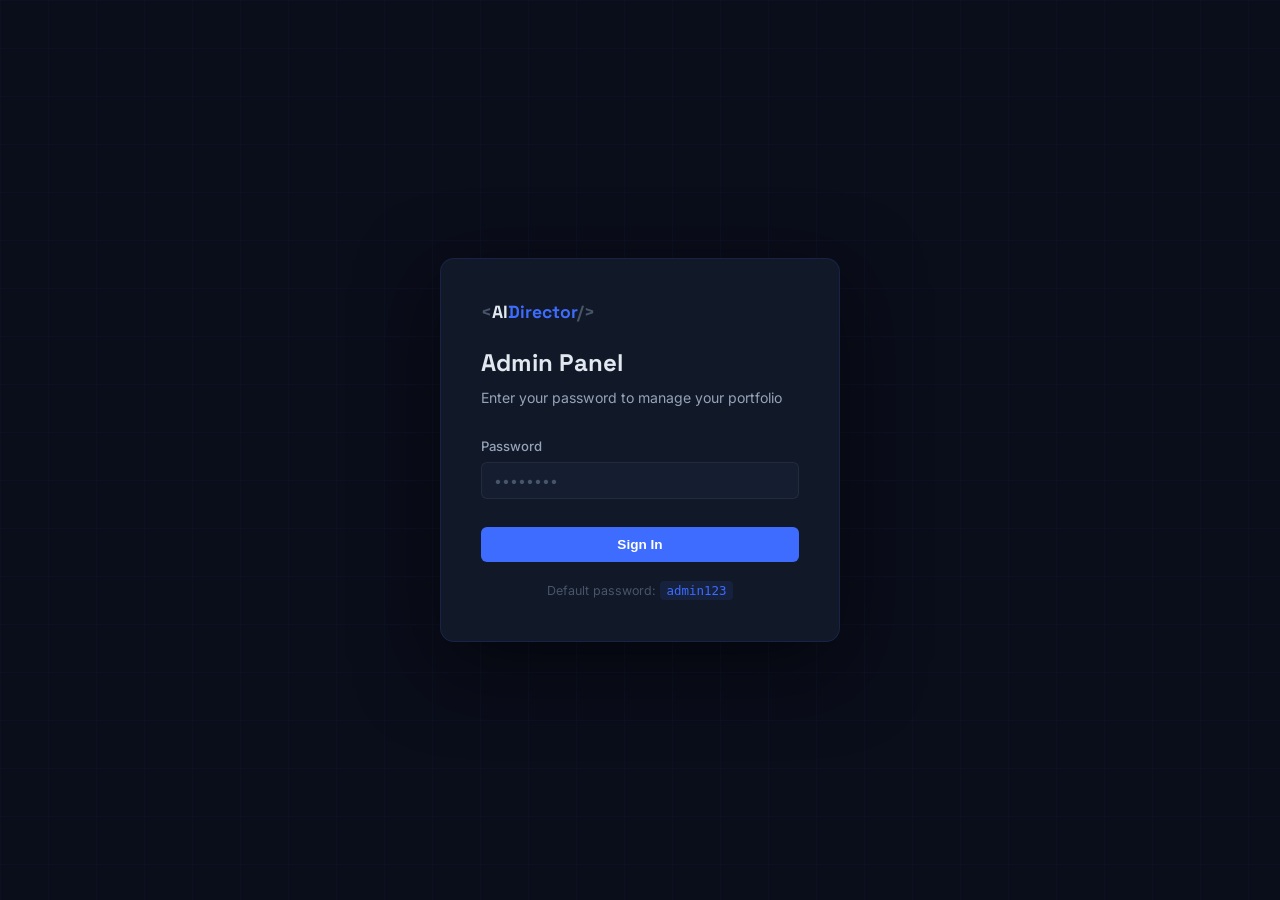
==== admin.html @ 9ab419d9 "Initial portfolio upload — AI Director portfolio with admin panel" ====
<!DOCTYPE html>
<html lang="en">
<head>
  <meta charset="UTF-8" />
  <meta name="viewport" content="width=device-width, initial-scale=1.0" />
  <title>Portfolio Admin Panel</title>
  <link rel="stylesheet" href="admin.css" />
  <link href="https://fonts.googleapis.com/css2?family=Inter:wght@300;400;500;600;700&family=Space+Grotesk:wght@500;600;700&display=swap" rel="stylesheet" />
</head>
<body>

<!-- ═══════════════════════ LOGIN ═══════════════════════ -->
<div class="login-screen" id="loginScreen">
  <div class="login-card">
    <div class="login-logo">
      <span class="lb">&lt;</span>AI<span class="la">Director</span><span class="lb">/&gt;</span>
    </div>
    <h2>Admin Panel</h2>
    <p class="login-sub">Enter your password to manage your portfolio</p>
    <form id="loginForm" autocomplete="off">
      <div class="field-group">
        <label class="field-label">Password</label>
        <input type="password" id="loginPassword" class="field-input" placeholder="••••••••" />
      </div>
      <div class="login-error" id="loginError"></div>
      <button type="submit" class="btn-primary full-width">Sign In</button>
    </form>
    <p class="login-hint">Default password: <code>admin123</code></p>
  </div>
</div>

<!-- ═══════════════════════ ADMIN SHELL ═══════════════════════ -->
<div class="admin-shell" id="adminShell">

  <!-- Topbar -->
  <header class="topbar">
    <div class="topbar-logo">
      <span class="lb">&lt;</span>AI<span class="la">Director</span><span class="lb">/&gt;</span>
      <span class="topbar-badge">Admin</span>
    </div>
    <div class="topbar-right">
      <span class="save-status" id="saveStatus"></span>
      <a href="index.html" target="_blank" class="btn-ghost-sm">
        <svg width="14" height="14" viewBox="0 0 24 24" fill="none" stroke="currentColor" stroke-width="2"><path d="M18 13v6a2 2 0 01-2 2H5a2 2 0 01-2-2V8a2 2 0 012-2h6"/><polyline points="15 3 21 3 21 9"/><line x1="10" y1="14" x2="21" y2="3"/></svg>
        View Portfolio
      </a>
      <button class="btn-save" id="saveBtn">
        <svg width="14" height="14" viewBox="0 0 24 24" fill="none" stroke="currentColor" stroke-width="2"><path d="M19 21H5a2 2 0 01-2-2V5a2 2 0 012-2h11l5 5v11a2 2 0 01-2 2z"/><polyline points="17 21 17 13 7 13 7 21"/><polyline points="7 3 7 8 15 8"/></svg>
        Save &amp; Publish
      </button>
      <button class="btn-logout" id="logoutBtn">Logout</button>
    </div>
  </header>

  <!-- Body -->
  <div class="admin-body">

    <!-- Sidebar -->
    <nav class="sidebar">
      <button class="sidebar-btn active" data-tab="profile">
        <svg width="16" height="16" viewBox="0 0 24 24" fill="none" stroke="currentColor" stroke-width="2"><circle cx="12" cy="8" r="4"/><path d="M4 20c0-4 3.6-7 8-7s8 3 8 7"/></svg>
        Profile
      </button>
      <button class="sidebar-btn" data-tab="projects">
        <svg width="16" height="16" viewBox="0 0 24 24" fill="none" stroke="currentColor" stroke-width="2"><rect x="3" y="3" width="7" height="7"/><rect x="14" y="3" width="7" height="7"/><rect x="14" y="14" width="7" height="7"/><rect x="3" y="14" width="7" height="7"/></svg>
        Projects
      </button>
      <button class="sidebar-btn" data-tab="stats">
        <svg width="16" height="16" viewBox="0 0 24 24" fill="none" stroke="currentColor" stroke-width="2"><polyline points="22 12 18 12 15 21 9 3 6 12 2 12"/></svg>
        Stats
      </button>
      <button class="sidebar-btn" data-tab="techstack">
        <svg width="16" height="16" viewBox="0 0 24 24" fill="none" stroke="currentColor" stroke-width="2"><polyline points="16 18 22 12 16 6"/><polyline points="8 6 2 12 8 18"/></svg>
        Tech Stack
      </button>
      <button class="sidebar-btn" data-tab="contact">
        <svg width="16" height="16" viewBox="0 0 24 24" fill="none" stroke="currentColor" stroke-width="2"><path d="M4 4h16c1.1 0 2 .9 2 2v12c0 1.1-.9 2-2 2H4c-1.1 0-2-.9-2-2V6c0-1.1.9-2 2-2z"/><polyline points="22,6 12,13 2,6"/></svg>
        Contact
      </button>
      <button class="sidebar-btn" data-tab="security">
        <svg width="16" height="16" viewBox="0 0 24 24" fill="none" stroke="currentColor" stroke-width="2"><rect x="3" y="11" width="18" height="11" rx="2"/><path d="M7 11V7a5 5 0 0110 0v4"/></svg>
        Security
      </button>
    </nav>

    <!-- Main content -->
    <main class="admin-main">

      <!-- ── PROFILE TAB ── -->
      <section class="tab-panel active" id="tab-profile">
        <div class="panel-header">
          <h2>Profile</h2>
          <p>Your personal information and hero section content.</p>
        </div>

        <div class="panel-body">

          <!-- Photo -->
          <div class="section-card">
            <div class="section-card-title">Profile Photo</div>
            <div class="photo-upload-area">
              <div class="photo-preview-wrap">
                <div class="photo-preview" id="photoPreview">
                  <img id="photoPreviewImg" src="" alt="" style="display:none" />
                  <div class="photo-preview-placeholder" id="photoPlaceholder">
                    <svg width="28" height="28" viewBox="0 0 24 24" fill="none" stroke="currentColor" stroke-width="1.5"><circle cx="12" cy="8" r="4"/><path d="M4 20c0-4 3.6-7 8-7s8 3 8 7"/></svg>
                  </div>
                </div>
              </div>
              <div class="photo-upload-controls">
                <label class="btn-upload" for="photoFileInput">
                  <svg width="14" height="14" viewBox="0 0 24 24" fill="none" stroke="currentColor" stroke-width="2"><path d="M21 15v4a2 2 0 01-2 2H5a2 2 0 01-2-2v-4"/><polyline points="17 8 12 3 7 8"/><line x1="12" y1="3" x2="12" y2="15"/></svg>
                  Upload Photo
                </label>
                <input type="file" id="photoFileInput" accept="image/*" style="display:none" />
                <button class="btn-danger-sm" id="removePhotoBtn">Remove</button>
                <p class="field-hint">JPG, PNG, WEBP recommended. Will be shown as a circle.</p>
              </div>
            </div>
          </div>

          <!-- Basic info -->
          <div class="section-card">
            <div class="section-card-title">Basic Information</div>
            <div class="fields-grid-2">
              <div class="field-group">
                <label class="field-label">Full Name</label>
                <input type="text" id="profileName" class="field-input" placeholder="e.g. Alex Johnson" />
              </div>
              <div class="field-group">
                <label class="field-label">Title / Role</label>
                <input type="text" id="profileTitle" class="field-input" placeholder="e.g. IT Director & AI Innovator" />
              </div>
            </div>
            <div class="field-group">
              <label class="field-label">Hero Tagline</label>
              <textarea id="profileTagline" class="field-textarea" rows="2" placeholder="Short compelling statement about who you are..."></textarea>
            </div>
            <div class="field-group">
              <label class="field-label">Status Badge <span class="field-hint-inline">(shown under photo)</span></label>
              <input type="text" id="profileStatus" class="field-input" placeholder="e.g. Open to opportunities" />
            </div>
          </div>

          <!-- About bio -->
          <div class="section-card">
            <div class="section-card-title">About Section Bio</div>
            <div class="field-group">
              <label class="field-label">Paragraph 1</label>
              <textarea id="profileBio1" class="field-textarea" rows="3" placeholder="Your professional background..."></textarea>
            </div>
            <div class="field-group">
              <label class="field-label">Paragraph 2</label>
              <textarea id="profileBio2" class="field-textarea" rows="3" placeholder="What drives your work..."></textarea>
            </div>
          </div>

          <!-- Badges -->
          <div class="section-card">
            <div class="section-card-title">Hero Skill Badges</div>
            <p class="section-card-sub">These appear as pills in your hero section.</p>
            <div class="chip-input-wrap">
              <div class="chip-list" id="badgeChips"></div>
              <div class="chip-add-row">
                <input type="text" id="badgeInput" class="field-input chip-input" placeholder="Type a badge and press Enter" />
                <button class="btn-add-chip" id="addBadgeBtn">Add</button>
              </div>
            </div>
          </div>

        </div>
      </section>

      <!-- ── PROJECTS TAB ── -->
      <section class="tab-panel" id="tab-projects">
        <div class="panel-header">
          <h2>Projects</h2>
          <p>Add, edit, and remove your AI projects. The first project marked as Featured will span full width.</p>
        </div>
        <div class="panel-body">
          <button class="btn-add-project" id="addProjectBtn">
            <svg width="16" height="16" viewBox="0 0 24 24" fill="none" stroke="currentColor" stroke-width="2"><line x1="12" y1="5" x2="12" y2="19"/><line x1="5" y1="12" x2="19" y2="12"/></svg>
            Add New Project
          </button>
          <div class="projects-admin-list" id="projectsList"></div>
        </div>
      </section>

      <!-- ── STATS TAB ── -->
      <section class="tab-panel" id="tab-stats">
        <div class="panel-header">
          <h2>Stats</h2>
          <p>The 4 animated counters shown in the About section.</p>
        </div>
        <div class="panel-body">
          <div class="section-card">
            <div class="stats-admin-grid" id="statsAdminGrid"></div>
          </div>
        </div>
      </section>

      <!-- ── TECH STACK TAB ── -->
      <section class="tab-panel" id="tab-techstack">
        <div class="panel-header">
          <h2>Tech Stack</h2>
          <p>Technologies shown as pills in the About section.</p>
        </div>
        <div class="panel-body">
          <div class="section-card">
            <div class="chip-input-wrap">
              <div class="chip-list" id="techChips"></div>
              <div class="chip-add-row">
                <input type="text" id="techInput" class="field-input chip-input" placeholder="Type a technology and press Enter" />
                <button class="btn-add-chip" id="addTechBtn">Add</button>
              </div>
            </div>
          </div>
        </div>
      </section>

      <!-- ── CONTACT TAB ── -->
      <section class="tab-panel" id="tab-contact">
        <div class="panel-header">
          <h2>Contact Links</h2>
          <p>Your social and contact information shown at the bottom of the portfolio.</p>
        </div>
        <div class="panel-body">
          <div class="section-card">
            <div class="field-group">
              <label class="field-label">
                <svg width="14" height="14" viewBox="0 0 24 24" fill="currentColor" style="vertical-align:middle;margin-right:6px"><path d="M20.447 20.452h-3.554v-5.569c0-1.328-.027-3.037-1.852-3.037-1.853 0-2.136 1.445-2.136 2.939v5.667H9.351V9h3.414v1.561h.046c.477-.9 1.637-1.85 3.37-1.85 3.601 0 4.267 2.37 4.267 5.455v6.286zM5.337 7.433a2.062 2.062 0 01-2.063-2.065 2.064 2.064 0 112.063 2.065zm1.782 13.019H3.555V9h3.564v11.452zM22.225 0H1.771C.792 0 0 .774 0 1.729v20.542C0 23.227.792 24 1.771 24h20.451C23.2 24 24 23.227 24 22.271V1.729C24 .774 23.2 0 22.222 0h.003z"/></svg>
                LinkedIn URL
              </label>
              <input type="url" id="contactLinkedin" class="field-input" placeholder="https://linkedin.com/in/yourprofile" />
            </div>
            <div class="field-group">
              <label class="field-label">
                <svg width="14" height="14" viewBox="0 0 24 24" fill="currentColor" style="vertical-align:middle;margin-right:6px"><path d="M12 2C6.477 2 2 6.477 2 12c0 4.418 2.865 8.166 6.839 9.489.5.092.682-.217.682-.482 0-.237-.009-.868-.013-1.703-2.782.604-3.369-1.341-3.369-1.341-.454-1.155-1.11-1.462-1.11-1.462-.908-.62.069-.608.069-.608 1.003.07 1.531 1.03 1.531 1.03.892 1.529 2.341 1.087 2.91.832.092-.647.35-1.088.636-1.338-2.22-.253-4.555-1.11-4.555-4.943 0-1.091.39-1.984 1.029-2.683-.103-.253-.446-1.27.098-2.647 0 0 .84-.269 2.75 1.025A9.578 9.578 0 0112 6.836c.85.004 1.705.115 2.504.337 1.909-1.294 2.747-1.025 2.747-1.025.546 1.377.203 2.394.1 2.647.64.699 1.028 1.592 1.028 2.683 0 3.842-2.339 4.687-4.566 4.935.359.309.678.919.678 1.852 0 1.336-.012 2.415-.012 2.741 0 .267.18.578.688.48C19.138 20.163 22 16.418 22 12c0-5.523-4.477-10-10-10z"/></svg>
                GitHub URL
              </label>
              <input type="url" id="contactGithub" class="field-input" placeholder="https://github.com/yourusername" />
            </div>
            <div class="field-group">
              <label class="field-label">Email Address</label>
              <input type="email" id="contactEmail" class="field-input" placeholder="you@email.com" />
            </div>
          </div>
        </div>
      </section>

      <!-- ── SECURITY TAB ── -->
      <section class="tab-panel" id="tab-security">
        <div class="panel-header">
          <h2>Security</h2>
          <p>Manage your admin panel access.</p>
        </div>
        <div class="panel-body">
          <div class="section-card">
            <div class="section-card-title">Change Password</div>
            <div class="fields-grid-2">
              <div class="field-group">
                <label class="field-label">New Password</label>
                <input type="password" id="newPassword" class="field-input" placeholder="Enter new password" autocomplete="new-password" />
              </div>
              <div class="field-group">
                <label class="field-label">Confirm Password</label>
                <input type="password" id="confirmPassword" class="field-input" placeholder="Confirm new password" autocomplete="new-password" />
              </div>
            </div>
            <div class="security-error" id="securityMsg"></div>
            <button class="btn-primary" id="changePasswordBtn">Update Password</button>
          </div>

          <div class="section-card danger-zone">
            <div class="section-card-title danger-title">Danger Zone</div>
            <p class="section-card-sub">Permanently reset all portfolio content back to the default placeholder data. This cannot be undone.</p>
            <button class="btn-danger" id="resetDataBtn">Reset All Content to Defaults</button>
          </div>
        </div>
      </section>

    </main>
  </div>
</div>

<!-- Project Edit Modal -->
<div class="modal-overlay" id="projectModal">
  <div class="modal">
    <div class="modal-header">
      <h3 id="modalTitle">Add Project</h3>
      <button class="modal-close" id="modalClose">&times;</button>
    </div>
    <div class="modal-body">

      <div class="fields-grid-2">
        <div class="field-group">
          <label class="field-label">Project Title</label>
          <input type="text" id="projTitle" class="field-input" placeholder="e.g. AI Knowledge Assistant" />
        </div>
        <div class="field-group">
          <label class="field-label">GitHub URL</label>
          <input type="url" id="projGithub" class="field-input" placeholder="https://github.com/you/repo" />
        </div>
      </div>

      <div class="field-group">
        <label class="field-label">Description</label>
        <textarea id="projDesc" class="field-textarea" rows="3" placeholder="What does this project do? What problem does it solve?"></textarea>
      </div>

      <div class="field-group">
        <label class="field-label">Tags <span class="field-hint-inline">(press Enter to add)</span></label>
        <div class="chip-input-wrap">
          <div class="chip-list" id="projTagChips"></div>
          <div class="chip-add-row">
            <input type="text" id="projTagInput" class="field-input chip-input" placeholder="e.g. LLM, Python, RAG" />
            <button class="btn-add-chip" id="addProjTagBtn">Add</button>
          </div>
        </div>
      </div>

      <div class="field-group">
        <label class="field-label featured-label">
          <input type="checkbox" id="projFeatured" />
          <span>Mark as Featured <span class="field-hint-inline">(displays full-width at top)</span></span>
        </label>
      </div>

      <div class="field-group">
        <label class="field-label">Cover Image</label>
        <div class="cover-upload-area" id="coverUploadArea">
          <div class="cover-preview" id="coverPreview">
            <img id="coverPreviewImg" src="" alt="" style="display:none" />
            <div class="cover-placeholder" id="coverPlaceholder">
              <svg width="32" height="32" viewBox="0 0 24 24" fill="none" stroke="currentColor" stroke-width="1.5"><rect x="3" y="3" width="18" height="18" rx="2"/><circle cx="8.5" cy="8.5" r="1.5"/><polyline points="21 15 16 10 5 21"/></svg>
              <span>Click to upload cover image</span>
            </div>
          </div>
          <input type="file" id="coverFileInput" accept="image/*" style="display:none" />
          <div class="cover-actions">
            <label class="btn-upload" for="coverFileInput">Upload Cover</label>
            <button class="btn-danger-sm" id="removeCoverBtn">Remove</button>
          </div>
        </div>
      </div>

      <div class="field-group">
        <label class="field-label">Infographic Screenshots</label>
        <p class="field-hint">These appear in the expandable panel below the project card.</p>
        <div class="screenshots-list" id="screenshotsList"></div>
        <label class="btn-upload" for="screenshotFileInput" style="margin-top:10px;display:inline-flex">
          <svg width="14" height="14" viewBox="0 0 24 24" fill="none" stroke="currentColor" stroke-width="2"><line x1="12" y1="5" x2="12" y2="19"/><line x1="5" y1="12" x2="19" y2="12"/></svg>
          Add Screenshots
        </label>
        <input type="file" id="screenshotFileInput" accept="image/*" multiple style="display:none" />
      </div>

    </div>
    <div class="modal-footer">
      <button class="btn-ghost-sm" id="modalCancel">Cancel</button>
      <button class="btn-primary" id="modalSave">Save Project</button>
    </div>
  </div>
</div>

<script src="admin.js"></script>
</body>
</html>
---- admin.css ----
/* ─────────────────────────────────────────
   RESET & BASE
───────────────────────────────────────── */
*, *::before, *::after { box-sizing: border-box; margin: 0; padding: 0; }

:root {
  --bg: #0a0d1a;
  --bg-2: #0f1325;
  --bg-3: #111827;
  --bg-4: #151d30;
  --border: rgba(61, 108, 255, 0.15);
  --border-light: rgba(255,255,255,0.06);
  --accent: #3d6cff;
  --accent-hover: #5580ff;
  --danger: #ef4444;
  --danger-hover: #dc2626;
  --success: #10b981;
  --text: #e2e8f0;
  --text-muted: #94a3b8;
  --text-faint: #475569;
  --radius: 10px;
  --radius-sm: 6px;
  --font: 'Inter', system-ui, sans-serif;
  --font-display: 'Space Grotesk', system-ui, sans-serif;
  --topbar-h: 58px;
  --sidebar-w: 200px;
  --transition: 0.2s ease;
}

html, body { height: 100%; }

body {
  font-family: var(--font);
  background: var(--bg);
  color: var(--text);
  font-size: 14px;
  line-height: 1.5;
}

a { color: inherit; text-decoration: none; }

/* ─────────────────────────────────────────
   LOGO BITS
───────────────────────────────────────── */
.lb { color: var(--text-faint); }
.la { color: var(--accent); }

/* ─────────────────────────────────────────
   LOGIN SCREEN
───────────────────────────────────────── */
.login-screen {
  min-height: 100vh;
  display: flex;
  align-items: center;
  justify-content: center;
  background: var(--bg);
  background-image:
    linear-gradient(rgba(61, 108, 255, 0.04) 1px, transparent 1px),
    linear-gradient(90deg, rgba(61, 108, 255, 0.04) 1px, transparent 1px);
  background-size: 48px 48px;
  padding: 24px;
}

.login-card {
  background: var(--bg-3);
  border: 1px solid var(--border);
  border-radius: 14px;
  padding: 40px;
  width: 100%;
  max-width: 400px;
  box-shadow: 0 24px 80px rgba(0,0,0,0.5);
}

.login-logo {
  font-family: var(--font-display);
  font-size: 1.1rem;
  font-weight: 700;
  margin-bottom: 20px;
}

.login-card h2 {
  font-family: var(--font-display);
  font-size: 1.5rem;
  font-weight: 700;
  margin-bottom: 6px;
}

.login-sub {
  color: var(--text-muted);
  margin-bottom: 28px;
  font-size: 0.88rem;
}

.login-error {
  font-size: 0.82rem;
  color: var(--danger);
  min-height: 20px;
  margin-bottom: 8px;
}

.login-hint {
  margin-top: 20px;
  font-size: 0.78rem;
  color: var(--text-faint);
  text-align: center;
}
.login-hint code {
  color: var(--accent);
  background: rgba(61,108,255,0.1);
  padding: 2px 6px;
  border-radius: 4px;
}

/* ─────────────────────────────────────────
   ADMIN SHELL
───────────────────────────────────────── */
.admin-shell {
  display: flex;
  flex-direction: column;
  height: 100vh;
  overflow: hidden;
}

/* TOPBAR */
.topbar {
  height: var(--topbar-h);
  background: var(--bg-2);
  border-bottom: 1px solid var(--border-light);
  display: flex;
  align-items: center;
  justify-content: space-between;
  padding: 0 20px;
  flex-shrink: 0;
  z-index: 10;
}

.topbar-logo {
  font-family: var(--font-display);
  font-size: 0.95rem;
  font-weight: 700;
  display: flex;
  align-items: center;
  gap: 8px;
}

.topbar-badge {
  font-size: 0.65rem;
  font-weight: 700;
  text-transform: uppercase;
  letter-spacing: 0.1em;
  background: rgba(61,108,255,0.15);
  color: var(--accent);
  border: 1px solid rgba(61,108,255,0.3);
  padding: 2px 8px;
  border-radius: 20px;
}

.topbar-right {
  display: flex;
  align-items: center;
  gap: 10px;
}

.save-status {
  font-size: 0.78rem;
  color: var(--success);
  font-weight: 500;
  min-width: 80px;
  text-align: right;
}

/* ADMIN BODY */
.admin-body {
  display: flex;
  flex: 1;
  overflow: hidden;
}

/* SIDEBAR */
.sidebar {
  width: var(--sidebar-w);
  background: var(--bg-2);
  border-right: 1px solid var(--border-light);
  display: flex;
  flex-direction: column;
  padding: 12px 8px;
  flex-shrink: 0;
  overflow-y: auto;
  gap: 2px;
}

.sidebar-btn {
  display: flex;
  align-items: center;
  gap: 10px;
  width: 100%;
  padding: 10px 12px;
  border: none;
  background: transparent;
  color: var(--text-muted);
  font-size: 0.85rem;
  font-weight: 500;
  border-radius: var(--radius-sm);
  cursor: pointer;
  transition: background var(--transition), color var(--transition);
  text-align: left;
}

.sidebar-btn:hover {
  background: rgba(255,255,255,0.04);
  color: var(--text);
}

.sidebar-btn.active {
  background: rgba(61,108,255,0.12);
  color: var(--accent);
}
.sidebar-btn.active svg { stroke: var(--accent); }

/* MAIN CONTENT */
.admin-main {
  flex: 1;
  overflow-y: auto;
  background: var(--bg);
  padding: 32px;
}

/* ─────────────────────────────────────────
   TAB PANELS
───────────────────────────────────────── */
.tab-panel { display: none; }
.tab-panel.active { display: block; }

.panel-header {
  margin-bottom: 28px;
}
.panel-header h2 {
  font-family: var(--font-display);
  font-size: 1.3rem;
  font-weight: 700;
  margin-bottom: 4px;
}
.panel-header p {
  color: var(--text-muted);
  font-size: 0.85rem;
}

.panel-body {
  display: flex;
  flex-direction: column;
  gap: 20px;
  max-width: 760px;
}

/* SECTION CARDS */
.section-card {
  background: var(--bg-3);
  border: 1px solid var(--border-light);
  border-radius: var(--radius);
  padding: 24px;
  display: flex;
  flex-direction: column;
  gap: 18px;
}

.section-card-title {
  font-weight: 600;
  font-size: 0.88rem;
  color: var(--text-muted);
  text-transform: uppercase;
  letter-spacing: 0.08em;
  margin-bottom: -4px;
}

.section-card-sub {
  font-size: 0.82rem;
  color: var(--text-faint);
  margin-top: -10px;
}

/* ─────────────────────────────────────────
   FORM ELEMENTS
───────────────────────────────────────── */
.fields-grid-2 {
  display: grid;
  grid-template-columns: 1fr 1fr;
  gap: 16px;
}

.field-group {
  display: flex;
  flex-direction: column;
  gap: 6px;
}

.field-label {
  font-size: 0.82rem;
  font-weight: 500;
  color: var(--text-muted);
  display: flex;
  align-items: center;
}

.field-hint-inline {
  font-size: 0.75rem;
  color: var(--text-faint);
  font-weight: 400;
  margin-left: 6px;
}

.field-input, .field-textarea {
  background: var(--bg-4);
  border: 1px solid var(--border-light);
  border-radius: var(--radius-sm);
  padding: 9px 12px;
  color: var(--text);
  font-family: var(--font);
  font-size: 0.88rem;
  transition: border-color var(--transition);
  outline: none;
  resize: none;
}

.field-input:focus, .field-textarea:focus {
  border-color: rgba(61,108,255,0.5);
}

.field-input::placeholder, .field-textarea::placeholder {
  color: var(--text-faint);
}

.field-hint {
  font-size: 0.76rem;
  color: var(--text-faint);
}

.full-width { width: 100%; }

/* ─────────────────────────────────────────
   BUTTONS
───────────────────────────────────────── */
.btn-primary {
  display: inline-flex;
  align-items: center;
  justify-content: center;
  gap: 7px;
  background: var(--accent);
  color: #fff;
  border: none;
  padding: 10px 20px;
  border-radius: var(--radius-sm);
  font-size: 0.85rem;
  font-weight: 600;
  cursor: pointer;
  transition: background var(--transition), transform var(--transition);
}
.btn-primary:hover { background: var(--accent-hover); transform: translateY(-1px); }

.btn-save {
  display: inline-flex;
  align-items: center;
  gap: 6px;
  background: var(--accent);
  color: #fff;
  border: none;
  padding: 8px 16px;
  border-radius: var(--radius-sm);
  font-size: 0.82rem;
  font-weight: 600;
  cursor: pointer;
  transition: background var(--transition);
}
.btn-save:hover { background: var(--accent-hover); }

.btn-ghost-sm {
  display: inline-flex;
  align-items: center;
  gap: 6px;
  background: transparent;
  color: var(--text-muted);
  border: 1px solid var(--border-light);
  padding: 7px 14px;
  border-radius: var(--radius-sm);
  font-size: 0.82rem;
  font-weight: 500;
  cursor: pointer;
  transition: var(--transition);
}
.btn-ghost-sm:hover { color: var(--text); border-color: rgba(255,255,255,0.15); }

.btn-danger-sm {
  display: inline-flex;
  align-items: center;
  gap: 6px;
  background: transparent;
  color: var(--danger);
  border: 1px solid rgba(239,68,68,0.3);
  padding: 7px 12px;
  border-radius: var(--radius-sm);
  font-size: 0.8rem;
  font-weight: 500;
  cursor: pointer;
  transition: var(--transition);
}
.btn-danger-sm:hover { background: rgba(239,68,68,0.08); }

.btn-danger {
  display: inline-flex;
  align-items: center;
  gap: 6px;
  background: var(--danger);
  color: #fff;
  border: none;
  padding: 10px 18px;
  border-radius: var(--radius-sm);
  font-size: 0.85rem;
  font-weight: 600;
  cursor: pointer;
  transition: background var(--transition);
}
.btn-danger:hover { background: var(--danger-hover); }

.btn-logout {
  background: transparent;
  color: var(--text-faint);
  border: none;
  font-size: 0.82rem;
  cursor: pointer;
  transition: color var(--transition);
  padding: 4px;
}
.btn-logout:hover { color: var(--text-muted); }

.btn-upload {
  display: inline-flex;
  align-items: center;
  gap: 7px;
  background: rgba(61,108,255,0.1);
  border: 1px solid rgba(61,108,255,0.3);
  color: var(--accent);
  padding: 8px 14px;
  border-radius: var(--radius-sm);
  font-size: 0.82rem;
  font-weight: 500;
  cursor: pointer;
  transition: var(--transition);
}
.btn-upload:hover { background: rgba(61,108,255,0.18); }

.btn-add-project {
  display: flex;
  align-items: center;
  gap: 8px;
  background: rgba(61,108,255,0.08);
  border: 1px dashed rgba(61,108,255,0.3);
  color: var(--accent);
  padding: 12px 20px;
  border-radius: var(--radius);
  font-size: 0.88rem;
  font-weight: 600;
  cursor: pointer;
  transition: var(--transition);
  width: 100%;
  justify-content: center;
  margin-bottom: 16px;
}
.btn-add-project:hover { background: rgba(61,108,255,0.14); }

/* ─────────────────────────────────────────
   PHOTO UPLOAD
───────────────────────────────────────── */
.photo-upload-area {
  display: flex;
  align-items: center;
  gap: 24px;
}

.photo-preview {
  width: 90px;
  height: 90px;
  border-radius: 50%;
  background: var(--bg-4);
  border: 2px solid var(--border-light);
  overflow: hidden;
  display: flex;
  align-items: center;
  justify-content: center;
  flex-shrink: 0;
}

.photo-preview img {
  width: 100%;
  height: 100%;
  object-fit: cover;
}

.photo-preview-placeholder {
  color: var(--text-faint);
}

.photo-upload-controls {
  display: flex;
  flex-direction: column;
  gap: 8px;
  align-items: flex-start;
}

/* ─────────────────────────────────────────
   CHIP INPUT (badges, tech stack, tags)
───────────────────────────────────────── */
.chip-input-wrap {
  display: flex;
  flex-direction: column;
  gap: 10px;
}

.chip-list {
  display: flex;
  flex-wrap: wrap;
  gap: 8px;
  min-height: 36px;
}

.chip {
  display: inline-flex;
  align-items: center;
  gap: 6px;
  background: rgba(61,108,255,0.1);
  border: 1px solid rgba(61,108,255,0.25);
  color: #a5b4fc;
  padding: 4px 10px;
  border-radius: 20px;
  font-size: 0.78rem;
  font-weight: 500;
}

.chip-remove {
  background: none;
  border: none;
  color: inherit;
  cursor: pointer;
  padding: 0;
  line-height: 1;
  opacity: 0.7;
  font-size: 1rem;
  display: flex;
  align-items: center;
}
.chip-remove:hover { opacity: 1; }

.chip-add-row {
  display: flex;
  gap: 8px;
}

.chip-input { flex: 1; }

.btn-add-chip {
  background: var(--bg-4);
  border: 1px solid var(--border-light);
  color: var(--text-muted);
  padding: 8px 14px;
  border-radius: var(--radius-sm);
  font-size: 0.82rem;
  cursor: pointer;
  transition: var(--transition);
  white-space: nowrap;
}
.btn-add-chip:hover { color: var(--text); border-color: rgba(255,255,255,0.15); }

/* ─────────────────────────────────────────
   STATS ADMIN GRID
───────────────────────────────────────── */
.stats-admin-grid {
  display: grid;
  grid-template-columns: repeat(2, 1fr);
  gap: 16px;
}

.stat-admin-card {
  background: var(--bg-4);
  border: 1px solid var(--border-light);
  border-radius: var(--radius-sm);
  padding: 16px;
  display: flex;
  flex-direction: column;
  gap: 10px;
}

.stat-admin-card label {
  font-size: 0.78rem;
  font-weight: 500;
  color: var(--text-faint);
  text-transform: uppercase;
  letter-spacing: 0.06em;
}

/* ─────────────────────────────────────────
   PROJECTS ADMIN LIST
───────────────────────────────────────── */
.projects-admin-list {
  display: flex;
  flex-direction: column;
  gap: 10px;
  max-width: 760px;
}

.project-admin-card {
  background: var(--bg-3);
  border: 1px solid var(--border-light);
  border-radius: var(--radius);
  display: flex;
  align-items: center;
  gap: 16px;
  padding: 14px 16px;
  transition: border-color var(--transition);
}
.project-admin-card:hover { border-color: rgba(61,108,255,0.2); }

.proj-thumb {
  width: 60px;
  height: 44px;
  border-radius: var(--radius-sm);
  background: var(--bg-4);
  overflow: hidden;
  flex-shrink: 0;
  display: flex;
  align-items: center;
  justify-content: center;
  color: var(--text-faint);
}
.proj-thumb img { width: 100%; height: 100%; object-fit: cover; }

.proj-info { flex: 1; min-width: 0; }
.proj-info-title {
  font-weight: 600;
  font-size: 0.88rem;
  color: var(--text);
  white-space: nowrap;
  overflow: hidden;
  text-overflow: ellipsis;
}
.proj-info-tags {
  font-size: 0.75rem;
  color: var(--text-faint);
  margin-top: 2px;
}

.proj-featured-badge {
  font-size: 0.68rem;
  font-weight: 700;
  text-transform: uppercase;
  letter-spacing: 0.08em;
  color: var(--accent);
  background: rgba(61,108,255,0.1);
  border: 1px solid rgba(61,108,255,0.25);
  padding: 2px 8px;
  border-radius: 20px;
  flex-shrink: 0;
}

.proj-actions {
  display: flex;
  gap: 8px;
  flex-shrink: 0;
}

/* ─────────────────────────────────────────
   COVER UPLOAD
───────────────────────────────────────── */
.cover-upload-area {
  display: flex;
  flex-direction: column;
  gap: 10px;
}

.cover-preview {
  width: 100%;
  height: 160px;
  background: var(--bg-4);
  border: 1px solid var(--border-light);
  border-radius: var(--radius-sm);
  overflow: hidden;
  display: flex;
  align-items: center;
  justify-content: center;
  cursor: pointer;
}

.cover-preview img { width: 100%; height: 100%; object-fit: cover; }

.cover-placeholder {
  display: flex;
  flex-direction: column;
  align-items: center;
  gap: 8px;
  color: var(--text-faint);
  font-size: 0.8rem;
}

.cover-actions {
  display: flex;
  gap: 8px;
  align-items: center;
}

/* Screenshots list */
.screenshots-list {
  display: grid;
  grid-template-columns: repeat(auto-fill, minmax(160px, 1fr));
  gap: 10px;
}

.screenshot-admin-item {
  background: var(--bg-4);
  border: 1px solid var(--border-light);
  border-radius: var(--radius-sm);
  overflow: hidden;
  position: relative;
}

.screenshot-admin-item img {
  width: 100%;
  aspect-ratio: 16/9;
  object-fit: cover;
  display: block;
}

.screenshot-admin-caption {
  padding: 6px 8px;
}

.screenshot-admin-caption input {
  background: transparent;
  border: none;
  outline: none;
  font-size: 0.75rem;
  color: var(--text-muted);
  width: 100%;
  font-family: var(--font);
}
.screenshot-admin-caption input::placeholder { color: var(--text-faint); }

.screenshot-remove-btn {
  position: absolute;
  top: 4px;
  right: 4px;
  width: 20px;
  height: 20px;
  background: rgba(0,0,0,0.7);
  border: none;
  border-radius: 50%;
  color: #fff;
  cursor: pointer;
  font-size: 0.9rem;
  display: flex;
  align-items: center;
  justify-content: center;
  line-height: 1;
}

/* ─────────────────────────────────────────
   FEATURED CHECKBOX LABEL
───────────────────────────────────────── */
.featured-label {
  display: flex !important;
  align-items: center;
  gap: 10px;
  cursor: pointer;
}

.featured-label input[type="checkbox"] {
  width: 16px;
  height: 16px;
  accent-color: var(--accent);
  cursor: pointer;
}

/* ─────────────────────────────────────────
   DANGER ZONE
───────────────────────────────────────── */
.danger-zone {
  border-color: rgba(239,68,68,0.2) !important;
}

.danger-title { color: var(--danger) !important; }

.security-error {
  font-size: 0.82rem;
  min-height: 20px;
  margin-bottom: 4px;
}
.security-error.error { color: var(--danger); }
.security-error.success { color: var(--success); }

/* ─────────────────────────────────────────
   MODAL
───────────────────────────────────────── */
.modal-overlay {
  display: none;
  position: fixed;
  inset: 0;
  background: rgba(0,0,0,0.8);
  backdrop-filter: blur(4px);
  z-index: 200;
  align-items: center;
  justify-content: center;
  padding: 24px;
}
.modal-overlay.open { display: flex; }

.modal {
  background: var(--bg-3);
  border: 1px solid var(--border-light);
  border-radius: 14px;
  width: 100%;
  max-width: 680px;
  max-height: 90vh;
  display: flex;
  flex-direction: column;
  box-shadow: 0 24px 80px rgba(0,0,0,0.6);
}

.modal-header {
  padding: 20px 24px 16px;
  border-bottom: 1px solid var(--border-light);
  display: flex;
  align-items: center;
  justify-content: space-between;
  flex-shrink: 0;
}

.modal-header h3 {
  font-family: var(--font-display);
  font-size: 1.05rem;
  font-weight: 700;
}

.modal-close {
  background: none;
  border: none;
  color: var(--text-muted);
  font-size: 1.5rem;
  cursor: pointer;
  line-height: 1;
  padding: 2px 6px;
  transition: color var(--transition);
}
.modal-close:hover { color: var(--text); }

.modal-body {
  padding: 20px 24px;
  overflow-y: auto;
  flex: 1;
  display: flex;
  flex-direction: column;
  gap: 18px;
}

.modal-footer {
  padding: 14px 24px;
  border-top: 1px solid var(--border-light);
  display: flex;
  justify-content: flex-end;
  gap: 10px;
  flex-shrink: 0;
}

/* ─────────────────────────────────────────
   SCROLLBAR
───────────────────────────────────────── */
::-webkit-scrollbar { width: 6px; }
::-webkit-scrollbar-track { background: transparent; }
::-webkit-scrollbar-thumb { background: rgba(255,255,255,0.08); border-radius: 3px; }
::-webkit-scrollbar-thumb:hover { background: rgba(255,255,255,0.14); }

/* ─────────────────────────────────────────
   RESPONSIVE
───────────────────────────────────────── */
@media (max-width: 700px) {
  .sidebar { display: none; }
  .admin-main { padding: 20px 16px; }
  .fields-grid-2 { grid-template-columns: 1fr; }
  .stats-admin-grid { grid-template-columns: 1fr 1fr; }
  .topbar-logo .topbar-badge { display: none; }
}
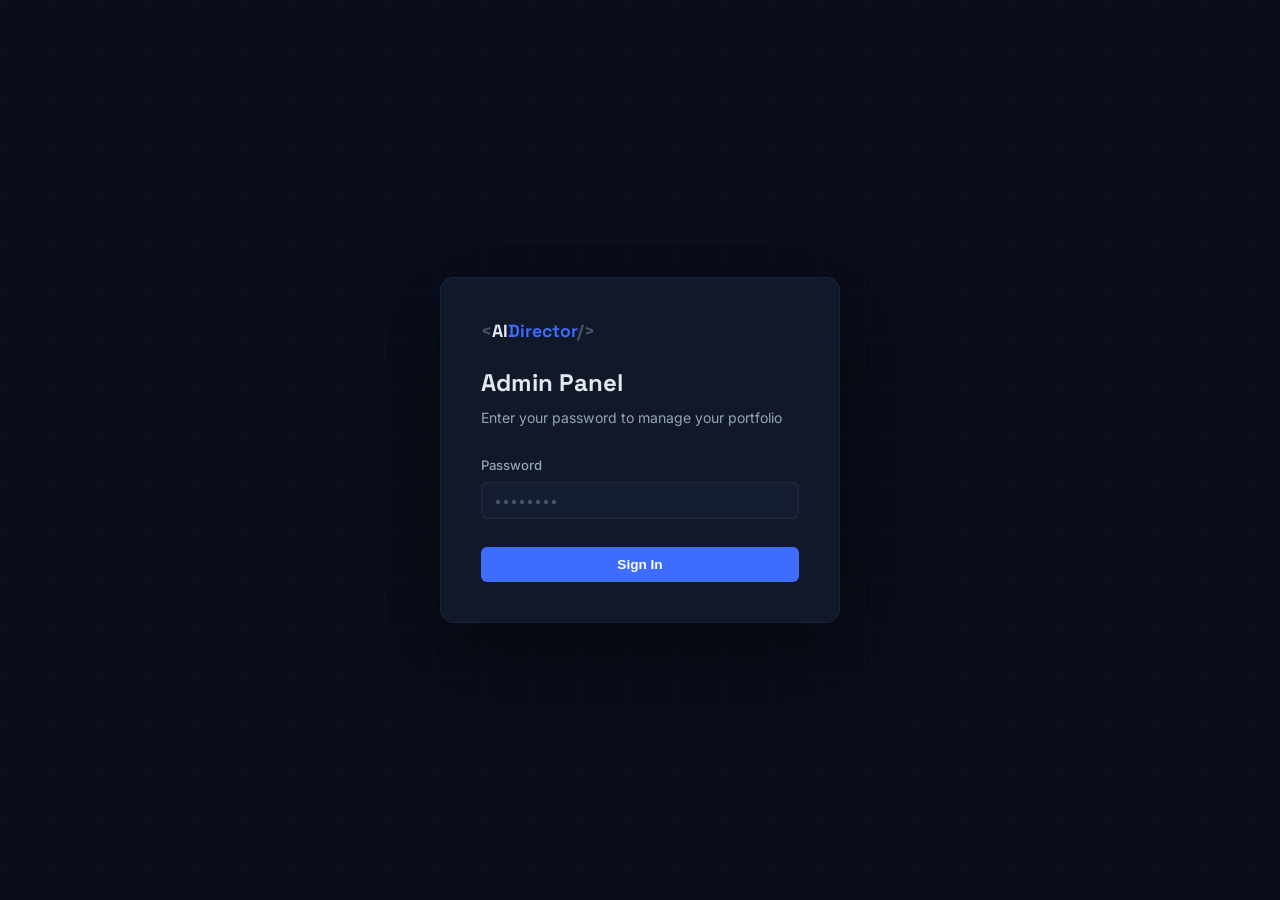
==== commit 7d738510: "Remove password hint from admin login" ====
--- a/admin.html
+++ b/admin.html
@@ -25,7 +25,7 @@
       <div class="login-error" id="loginError"></div>
       <button type="submit" class="btn-primary full-width">Sign In</button>
     </form>
-    <p class="login-hint">Default password: <code>admin123</code></p>
+
   </div>
 </div>
 
@@ -77,6 +77,10 @@
         <svg width="16" height="16" viewBox="0 0 24 24" fill="none" stroke="currentColor" stroke-width="2"><path d="M4 4h16c1.1 0 2 .9 2 2v12c0 1.1-.9 2-2 2H4c-1.1 0-2-.9-2-2V6c0-1.1.9-2 2-2z"/><polyline points="22,6 12,13 2,6"/></svg>
         Contact
       </button>
+      <button class="sidebar-btn" data-tab="files">
+        <svg width="16" height="16" viewBox="0 0 24 24" fill="none" stroke="currentColor" stroke-width="2"><path d="M22 19a2 2 0 01-2 2H4a2 2 0 01-2-2V5a2 2 0 012-2h5l2 3h9a2 2 0 012 2z"/></svg>
+        Files
+      </button>
       <button class="sidebar-btn" data-tab="security">
         <svg width="16" height="16" viewBox="0 0 24 24" fill="none" stroke="currentColor" stroke-width="2"><rect x="3" y="11" width="18" height="11" rx="2"/><path d="M7 11V7a5 5 0 0110 0v4"/></svg>
         Security
@@ -248,6 +252,40 @@
         </div>
       </section>
 
+      <!-- ── FILES TAB ── -->
+      <section class="tab-panel" id="tab-files">
+        <div class="panel-header">
+          <h2>Files &amp; Assets</h2>
+          <p>Project file structure and all uploaded assets stored in your portfolio.</p>
+        </div>
+        <div class="panel-body" style="max-width:900px">
+
+          <!-- Storage meter -->
+          <div class="section-card">
+            <div class="section-card-title">Storage</div>
+            <div class="storage-bar-wrap">
+              <div class="storage-bar"><div class="storage-bar-fill" id="storageBarFill"></div></div>
+              <span class="storage-label" id="storageLabel">Calculating…</span>
+            </div>
+            <p class="field-hint" id="storageBreakdown"></p>
+          </div>
+
+          <!-- File tree -->
+          <div class="section-card">
+            <div class="section-card-title">Project Structure</div>
+            <div class="file-tree" id="fileTree"></div>
+          </div>
+
+          <!-- Uploaded assets -->
+          <div class="section-card">
+            <div class="section-card-title">Uploaded Assets</div>
+            <p class="section-card-sub">Images uploaded through the admin panel (stored in browser). Click to preview or download.</p>
+            <div class="assets-grid" id="assetsGrid"></div>
+          </div>
+
+        </div>
+      </section>
+
       <!-- ── SECURITY TAB ── -->
       <section class="tab-panel" id="tab-security">
         <div class="panel-header">
@@ -292,14 +330,18 @@
     </div>
     <div class="modal-body">
 
+      <div class="field-group">
+        <label class="field-label">Project Title</label>
+        <input type="text" id="projTitle" class="field-input" placeholder="e.g. AI Knowledge Assistant" />
+      </div>
       <div class="fields-grid-2">
-        <div class="field-group">
-          <label class="field-label">Project Title</label>
-          <input type="text" id="projTitle" class="field-input" placeholder="e.g. AI Knowledge Assistant" />
-        </div>
         <div class="field-group">
           <label class="field-label">GitHub URL</label>
           <input type="url" id="projGithub" class="field-input" placeholder="https://github.com/you/repo" />
+        </div>
+        <div class="field-group">
+          <label class="field-label">Live Demo URL <span class="field-hint-inline">(optional)</span></label>
+          <input type="url" id="projDemo" class="field-input" placeholder="https://your-project.vercel.app" />
         </div>
       </div>
 
@@ -335,10 +377,17 @@
               <svg width="32" height="32" viewBox="0 0 24 24" fill="none" stroke="currentColor" stroke-width="1.5"><rect x="3" y="3" width="18" height="18" rx="2"/><circle cx="8.5" cy="8.5" r="1.5"/><polyline points="21 15 16 10 5 21"/></svg>
               <span>Click to upload cover image</span>
             </div>
+            <div class="cover-change-overlay" id="coverChangeOverlay">
+              <svg width="20" height="20" viewBox="0 0 24 24" fill="none" stroke="currentColor" stroke-width="2"><path d="M21 15v4a2 2 0 01-2 2H5a2 2 0 01-2-2v-4"/><polyline points="17 8 12 3 7 8"/><line x1="12" y1="3" x2="12" y2="15"/></svg>
+              <span>Change Image</span>
+            </div>
           </div>
           <input type="file" id="coverFileInput" accept="image/*" style="display:none" />
           <div class="cover-actions">
-            <label class="btn-upload" for="coverFileInput">Upload Cover</label>
+            <label class="btn-upload" for="coverFileInput">
+              <svg width="13" height="13" viewBox="0 0 24 24" fill="none" stroke="currentColor" stroke-width="2"><path d="M21 15v4a2 2 0 01-2 2H5a2 2 0 01-2-2v-4"/><polyline points="17 8 12 3 7 8"/><line x1="12" y1="3" x2="12" y2="15"/></svg>
+              Upload / Change Cover
+            </label>
             <button class="btn-danger-sm" id="removeCoverBtn">Remove</button>
           </div>
         </div>
--- a/admin.css
+++ b/admin.css
@@ -659,6 +659,32 @@
   flex-shrink: 0;
 }
 
+.proj-reorder {
+  display: flex;
+  flex-direction: column;
+  gap: 2px;
+  flex-shrink: 0;
+}
+
+.btn-reorder {
+  background: transparent;
+  border: 1px solid var(--border-light);
+  color: var(--text-faint);
+  width: 22px;
+  height: 18px;
+  border-radius: 3px;
+  cursor: pointer;
+  font-size: 0.55rem;
+  line-height: 1;
+  display: flex;
+  align-items: center;
+  justify-content: center;
+  transition: var(--transition);
+  padding: 0;
+}
+.btn-reorder:hover:not(:disabled) { color: var(--text); border-color: rgba(255,255,255,0.2); background: rgba(255,255,255,0.04); }
+.btn-reorder:disabled { opacity: 0.25; cursor: not-allowed; }
+
 .proj-actions {
   display: flex;
   gap: 8px;
@@ -685,6 +711,7 @@
   align-items: center;
   justify-content: center;
   cursor: pointer;
+  position: relative;
 }
 
 .cover-preview img { width: 100%; height: 100%; object-fit: cover; }
@@ -697,6 +724,24 @@
   color: var(--text-faint);
   font-size: 0.8rem;
 }
+
+/* Hover overlay on cover when an image is loaded */
+.cover-change-overlay {
+  display: none;
+  position: absolute;
+  inset: 0;
+  background: rgba(0,0,0,0.55);
+  backdrop-filter: blur(2px);
+  flex-direction: column;
+  align-items: center;
+  justify-content: center;
+  gap: 6px;
+  color: #fff;
+  font-size: 0.82rem;
+  font-weight: 600;
+  pointer-events: none;
+}
+.cover-preview:hover .cover-change-overlay { display: flex; }
 
 .cover-actions {
   display: flex;
@@ -719,12 +764,37 @@
   position: relative;
 }
 
-.screenshot-admin-item img {
+.ss-img-wrap {
+  position: relative;
+  overflow: hidden;
+  cursor: pointer;
+}
+
+.ss-img-wrap img {
   width: 100%;
   aspect-ratio: 16/9;
   object-fit: cover;
   display: block;
-}
+  transition: filter 0.15s;
+}
+.ss-img-wrap:hover img { filter: brightness(0.55); }
+
+.ss-change-overlay {
+  position: absolute;
+  inset: 0;
+  display: flex;
+  flex-direction: column;
+  align-items: center;
+  justify-content: center;
+  gap: 4px;
+  color: #fff;
+  font-size: 0.75rem;
+  font-weight: 600;
+  opacity: 0;
+  transition: opacity 0.15s;
+  pointer-events: none;
+}
+.ss-img-wrap:hover .ss-change-overlay { opacity: 1; pointer-events: auto; }
 
 .screenshot-admin-caption {
   padding: 6px 8px;
@@ -884,3 +954,53 @@
   .stats-admin-grid { grid-template-columns: 1fr 1fr; }
   .topbar-logo .topbar-badge { display: none; }
 }
+
+/* ─────────────────────────────────────────
+   FILES TAB
+───────────────────────────────────────── */
+
+/* Storage bar */
+.storage-bar-wrap { display:flex; align-items:center; gap:14px; margin-bottom:8px; }
+.storage-bar { flex:1; height:8px; background:var(--bg-3); border-radius:4px; overflow:hidden; }
+.storage-bar-fill { height:100%; background:var(--accent); border-radius:4px; transition:width .4s; }
+.storage-label { font-size:.8rem; color:var(--text-2); white-space:nowrap; }
+
+/* File tree */
+.file-tree { font-size:.85rem; user-select:none; }
+.ft-row {
+  display:flex; align-items:center; gap:7px;
+  padding:5px 8px 5px calc(8px + var(--depth, 0) * 18px);
+  border-radius:6px; cursor:default; color:var(--text-2);
+  transition:background .15s;
+}
+.ft-folder-row { cursor:pointer; }
+.ft-row:hover { background:var(--bg-3); color:var(--text-1); }
+.ft-caret { font-size:.6rem; color:var(--text-3); display:inline-block; transition:transform .2s; width:10px; flex-shrink:0; }
+.ft-caret-spacer { width:10px; flex-shrink:0; }
+.ft-name { font-weight:500; color:var(--text-1); }
+.ft-desc { font-size:.75rem; color:var(--text-3); margin-left:auto; }
+.ft-children { margin-left:0; }
+.ft-empty { padding:4px 8px 4px 36px; font-size:.75rem; color:var(--text-3); font-style:italic; }
+
+/* Assets grid */
+.section-card-sub { font-size:.8rem; color:var(--text-3); margin-bottom:16px; }
+.assets-grid { display:grid; grid-template-columns:repeat(auto-fill,minmax(160px,1fr)); gap:12px; }
+.asset-card {
+  background:var(--bg-3); border:1px solid var(--border); border-radius:10px;
+  overflow:hidden; position:relative;
+  transition:border-color .2s, transform .2s;
+}
+.asset-card:hover { border-color:var(--accent); transform:translateY(-2px); }
+.asset-thumb { width:100%; height:100px; background:var(--bg-4); overflow:hidden; display:flex; align-items:center; justify-content:center; }
+.asset-thumb img { width:100%; height:100%; object-fit:cover; }
+.asset-broken { font-size:1.5rem; color:var(--text-3); }
+.asset-info { padding:8px 10px 6px; }
+.asset-tag { font-size:.65rem; font-weight:600; text-transform:uppercase; letter-spacing:.05em; color:var(--accent); margin-bottom:3px; }
+.asset-name { font-size:.75rem; color:var(--text-2); white-space:nowrap; overflow:hidden; text-overflow:ellipsis; }
+.asset-dl-btn {
+  position:absolute; top:6px; right:6px;
+  background:rgba(0,0,0,.55); border:none; border-radius:6px;
+  padding:5px; color:#fff; cursor:pointer; opacity:0; transition:opacity .2s;
+}
+.asset-card:hover .asset-dl-btn { opacity:1; }
+.asset-dl-btn:hover { background:var(--accent); }
